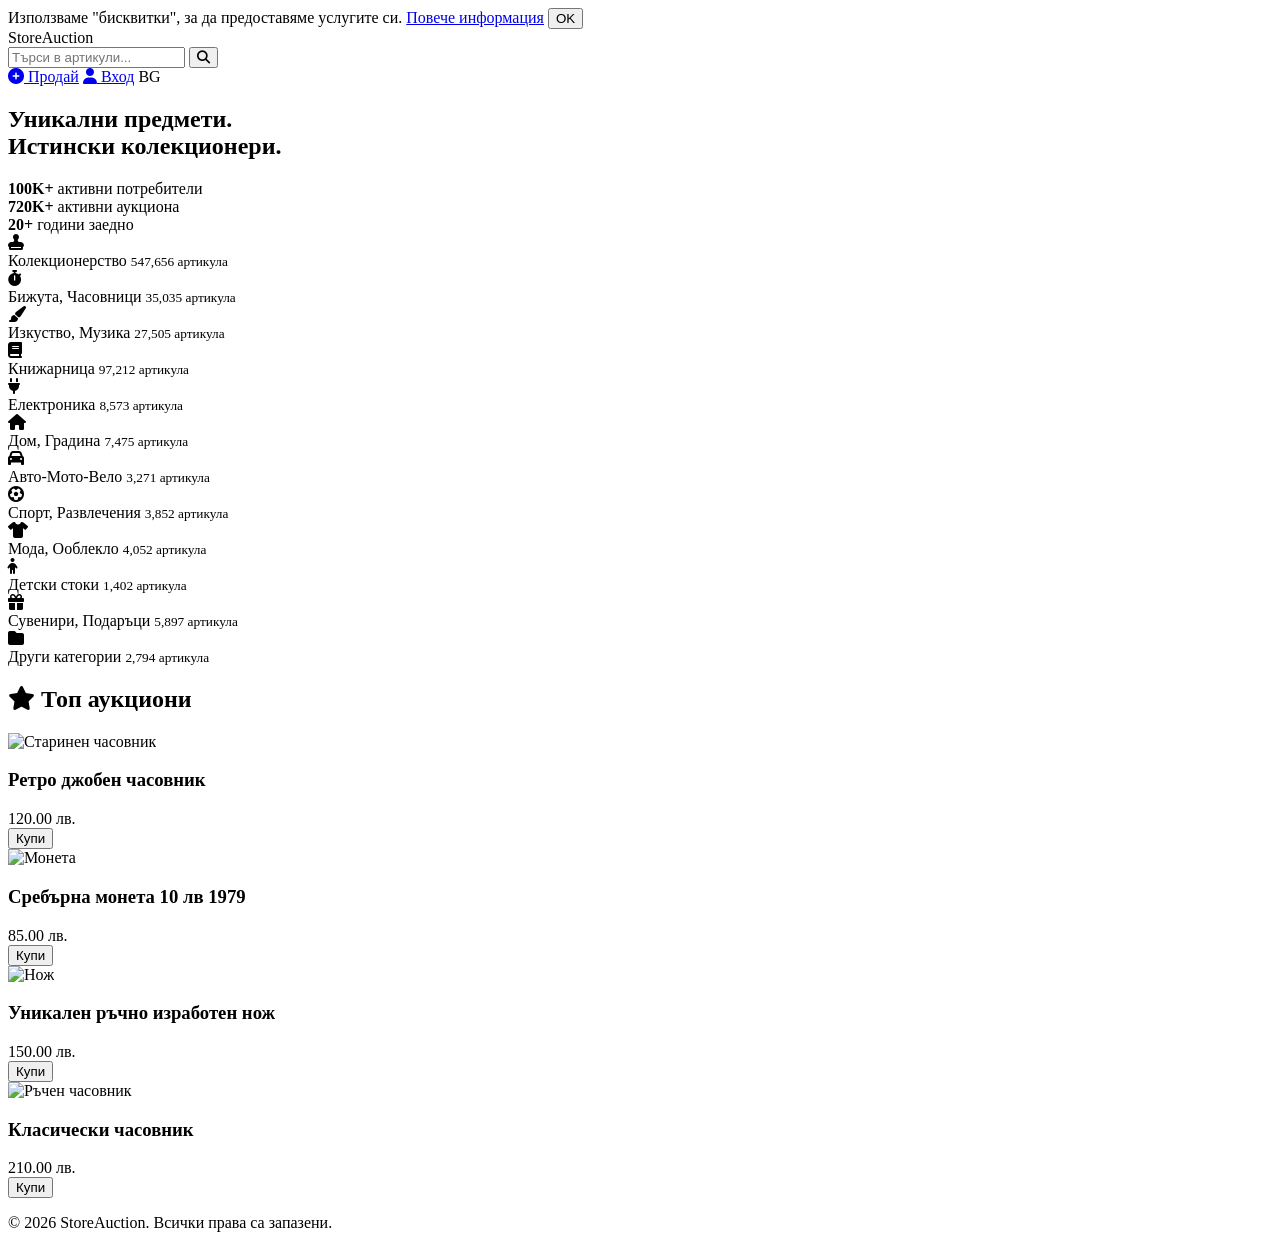
==== index.html @ 9e5f6abd "Add initial index.html for auction store" ====
<!DOCTYPE html>
<html lang="bg">
<head>
  <meta charset="UTF-8">
  <meta name="viewport" content="width=device-width, initial-scale=1.0">
  <title>Магазин / Аукцион</title>
  <link rel="stylesheet" href="style.css">
  <link rel="stylesheet" href="https://cdnjs.cloudflare.com/ajax/libs/font-awesome/6.4.0/css/all.min.css">
</head>
<body>

  <div class="top-banner">
    Използваме "бисквитки", за да предоставяме услугите си. <a href="#">Повече информация</a>
    <button class="btn-cookie">OK</button>
  </div>

  <header class="main-header">
    <div class="header-container">
      <div class="logo">Store<span>Auction</span></div>
      
      <div class="search-bar">
        <input type="text" placeholder="Търси в артикули...">
        <button class="search-btn"><i class="fa-solid fa-magnifying-glass"></i></button>
      </div>

      <div class="header-actions">
        <a href="#" class="btn-sell"><i class="fa-solid fa-circle-plus"></i> Продай</a>
        <a href="#" class="nav-link"><i class="fa-solid fa-user"></i> Вход</a>
        <span class="lang-badge">BG</span>
      </div>
    </div>
  </header>

  <section class="hero-section">
    <div class="hero-content">
      <h1>Уникални предмети.<br>Истински колекционери.</h1>
      <div class="hero-stats">
        <div><strong>100K+</strong> активни потребители</div>
        <div><strong>720K+</strong> активни аукциона</div>
        <div><strong>20+</strong> години заедно</div>
      </div>
    </div>
  </section>

  <section class="categories-section">
    <div class="container">
      <div class="categories-grid">
        <div class="cat-item">
          <div class="cat-icon"><i class="fa-solid fa-stamp"></i></div>
          <span>Колекционерство</span>
          <small>547,656 артикула</small>
        </div>
        <div class="cat-item">
          <div class="cat-icon"><i class="fa-solid fa-stopwatch"></i></div>
          <span>Бижута, Часовници</span>
          <small>35,035 артикула</small>
        </div>
        <div class="cat-item">
          <div class="cat-icon"><i class="fa-solid fa-paint-brush"></i></div>
          <span>Изкуство, Музика</span>
          <small>27,505 артикула</small>
        </div>
        <div class="cat-item">
          <div class="cat-icon"><i class="fa-solid fa-book"></i></div>
          <span>Книжарница</span>
          <small>97,212 артикула</small>
        </div>
        <div class="cat-item">
          <div class="cat-icon"><i class="fa-solid fa-plug"></i></div>
          <span>Електроника</span>
          <small>8,573 артикула</small>
        </div>
        <div class="cat-item">
          <div class="cat-icon"><i class="fa-solid fa-house"></i></div>
          <span>Дом, Градина</span>
          <small>7,475 артикула</small>
        </div>
        <div class="cat-item">
          <div class="cat-icon"><i class="fa-solid fa-car"></i></div>
          <span>Авто-Мото-Вело</span>
          <small>3,271 артикула</small>
        </div>
        <div class="cat-item">
          <div class="cat-icon"><i class="fa-solid fa-futbol"></i></div>
          <span>Спорт, Развлечения</span>
          <small>3,852 артикула</small>
        </div>
        <div class="cat-item">
          <div class="cat-icon"><i class="fa-solid fa-shirt"></i></div>
          <span>Мода, Ооблекло</span>
          <small>4,052 артикула</small>
        </div>
        <div class="cat-item">
          <div class="cat-icon"><i class="fa-solid fa-child"></i></div>
          <span>Детски стоки</span>
          <small>1,402 артикула</small>
        </div>
        <div class="cat-item">
          <div class="cat-icon"><i class="fa-solid fa-gift"></i></div>
          <span>Сувенири, Подаръци</span>
          <small>5,897 артикула</small>
        </div>
        <div class="cat-item">
          <div class="cat-icon"><i class="fa-solid fa-folder"></i></div>
          <span>Други категории</span>
          <small>2,794 артикула</small>
        </div>
      </div>
    </div>
  </section>

  <main class="container">
    <h2 class="section-title"><i class="fa-solid fa-star"></i> Топ аукциони</h2>
    
    <div class="product-grid">
      
      <div class="product-card">
        <div class="img-wrapper">
          <img src="https://images.unsplash.com/photo-1522335789203-aabd1fc54bc9?auto=format&fit=crop&w=400&q=80" alt="Старинен часовник">
        </div>
        <div class="product-info">
          <h3 class="product-title">Ретро джобен часовник</h3>
          <div class="product-price">120.00 лв.</div>
          <button class="btn-add-cart">Купи</button>
        </div>
      </div>

      <div class="product-card">
        <div class="img-wrapper">
          <img src="https://images.unsplash.com/photo-1610375461246-83df859d849d?auto=format&fit=crop&w=400&q=80" alt="Монета">
        </div>
        <div class="product-info">
          <h3 class="product-title">Сребърна монета 10 лв 1979</h3>
          <div class="product-price">85.00 лв.</div>
          <button class="btn-add-cart">Купи</button>
        </div>
      </div>

      <div class="product-card">
        <div class="img-wrapper">
          <img src="https://images.unsplash.com/photo-1589149098258-3e9102cd63d3?auto=format&fit=crop&w=400&q=80" alt="Нож">
        </div>
        <div class="product-info">
          <h3 class="product-title">Уникален ръчно изработен нож</h3>
          <div class="product-price">150.00 лв.</div>
          <button class="btn-add-cart">Купи</button>
        </div>
      </div>

      <div class="product-card">
        <div class="img-wrapper">
          <img src="https://images.unsplash.com/photo-1524805444758-089113d48a6d?auto=format&fit=crop&w=400&q=80" alt="Ръчен часовник">
        </div>
        <div class="product-info">
          <h3 class="product-title">Класически часовник</h3>
          <div class="product-price">210.00 лв.</div>
          <button class="btn-add-cart">Купи</button>
        </div>
      </div>

    </div>
  </main>

  <footer>
    <p>&copy; 2026 StoreAuction. Всички права са запазени.</p>
  </footer>

</body>
</html>
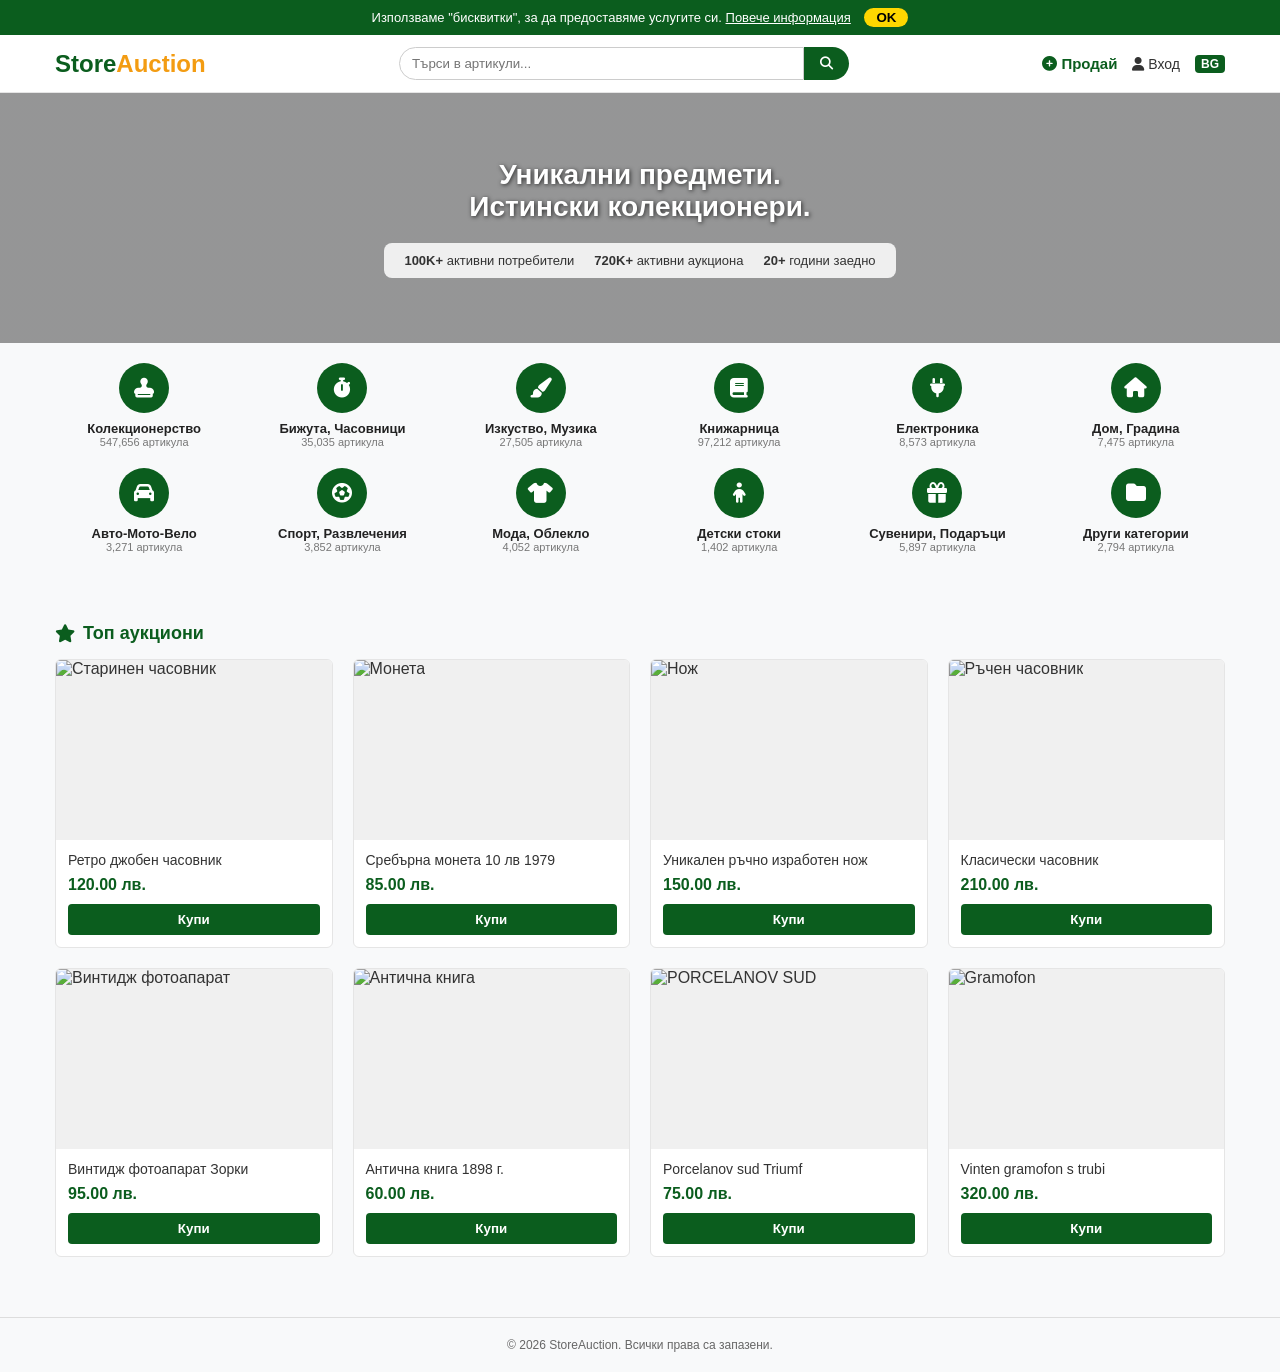
==== commit 9909dec0: "Fix typo in category name 'Ооблекло' to 'Облекло'" ====
--- a/index.html
+++ b/index.html
@@ -1,169 +1,675 @@
 <!DOCTYPE html>
+
+
 <html lang="bg">
+
+
 <head>
+
+
   <meta charset="UTF-8">
+
+
   <meta name="viewport" content="width=device-width, initial-scale=1.0">
+
+
   <title>Магазин / Аукцион</title>
+
+
   <link rel="stylesheet" href="style.css">
+
+
   <link rel="stylesheet" href="https://cdnjs.cloudflare.com/ajax/libs/font-awesome/6.4.0/css/all.min.css">
+
+
 </head>
+
+
 <body>
 
+
+
+
   <div class="top-banner">
+
+
     Използваме "бисквитки", за да предоставяме услугите си. <a href="#">Повече информация</a>
+
+
     <button class="btn-cookie">OK</button>
+
+
   </div>
 
+
+
+
   <header class="main-header">
+
+
     <div class="header-container">
+
+
       <div class="logo">Store<span>Auction</span></div>
+
+
       
+
+
       <div class="search-bar">
+
+
         <input type="text" placeholder="Търси в артикули...">
+
+
         <button class="search-btn"><i class="fa-solid fa-magnifying-glass"></i></button>
-      </div>
+
+
+      </div>
+
+
+
 
       <div class="header-actions">
+
+
         <a href="#" class="btn-sell"><i class="fa-solid fa-circle-plus"></i> Продай</a>
+
+
         <a href="#" class="nav-link"><i class="fa-solid fa-user"></i> Вход</a>
+
+
         <span class="lang-badge">BG</span>
-      </div>
+
+
+      </div>
+
+
     </div>
+
+
   </header>
 
+
+
+
   <section class="hero-section">
+
+
     <div class="hero-content">
+
+
       <h1>Уникални предмети.<br>Истински колекционери.</h1>
+
+
       <div class="hero-stats">
+
+
         <div><strong>100K+</strong> активни потребители</div>
+
+
         <div><strong>720K+</strong> активни аукциона</div>
+
+
         <div><strong>20+</strong> години заедно</div>
-      </div>
+
+
+      </div>
+
+
     </div>
+
+
   </section>
 
+
+
+
   <section class="categories-section">
+
+
     <div class="container">
+
+
       <div class="categories-grid">
-        <div class="cat-item">
+
+
+        <!-- Колекционерството вече е кликваемо и води към product.html -->
+
+
+        <div class="cat-item cat-clickable" id="cat-collectibles" role="link" tabindex="0" title="Виж артикулите от категория Колекционерство">
+
+
           <div class="cat-icon"><i class="fa-solid fa-stamp"></i></div>
+
+
           <span>Колекционерство</span>
+
+
           <small>547,656 артикула</small>
-        </div>
-        <div class="cat-item">
+
+
+        </div>
+
+
+        <div class="cat-item">
+
+
           <div class="cat-icon"><i class="fa-solid fa-stopwatch"></i></div>
+
+
           <span>Бижута, Часовници</span>
+
+
           <small>35,035 артикула</small>
-        </div>
-        <div class="cat-item">
+
+
+        </div>
+
+
+        <div class="cat-item">
+
+
           <div class="cat-icon"><i class="fa-solid fa-paint-brush"></i></div>
+
+
           <span>Изкуство, Музика</span>
+
+
           <small>27,505 артикула</small>
-        </div>
-        <div class="cat-item">
+
+
+        </div>
+
+
+        <div class="cat-item">
+
+
           <div class="cat-icon"><i class="fa-solid fa-book"></i></div>
+
+
           <span>Книжарница</span>
+
+
           <small>97,212 артикула</small>
-        </div>
-        <div class="cat-item">
+
+
+        </div>
+
+
+        <div class="cat-item">
+
+
           <div class="cat-icon"><i class="fa-solid fa-plug"></i></div>
+
+
           <span>Електроника</span>
+
+
           <small>8,573 артикула</small>
-        </div>
-        <div class="cat-item">
+
+
+        </div>
+
+
+        <div class="cat-item">
+
+
           <div class="cat-icon"><i class="fa-solid fa-house"></i></div>
+
+
           <span>Дом, Градина</span>
+
+
           <small>7,475 артикула</small>
-        </div>
-        <div class="cat-item">
+
+
+        </div>
+
+
+        <div class="cat-item">
+
+
           <div class="cat-icon"><i class="fa-solid fa-car"></i></div>
+
+
           <span>Авто-Мото-Вело</span>
+
+
           <small>3,271 артикула</small>
-        </div>
-        <div class="cat-item">
+
+
+        </div>
+
+
+        <div class="cat-item">
+
+
           <div class="cat-icon"><i class="fa-solid fa-futbol"></i></div>
+
+
           <span>Спорт, Развлечения</span>
+
+
           <small>3,852 артикула</small>
-        </div>
-        <div class="cat-item">
+
+
+        </div>
+
+
+        <div class="cat-item">
+
+
           <div class="cat-icon"><i class="fa-solid fa-shirt"></i></div>
-          <span>Мода, Ооблекло</span>
+
+
+          <span>Мода, Облекло</span>
+
+
           <small>4,052 артикула</small>
-        </div>
-        <div class="cat-item">
+
+
+        </div>
+
+
+        <div class="cat-item">
+
+
           <div class="cat-icon"><i class="fa-solid fa-child"></i></div>
+
+
           <span>Детски стоки</span>
+
+
           <small>1,402 артикула</small>
-        </div>
-        <div class="cat-item">
+
+
+        </div>
+
+
+        <div class="cat-item">
+
+
           <div class="cat-icon"><i class="fa-solid fa-gift"></i></div>
+
+
           <span>Сувенири, Подаръци</span>
+
+
           <small>5,897 артикула</small>
-        </div>
-        <div class="cat-item">
+
+
+        </div>
+
+
+        <div class="cat-item">
+
+
           <div class="cat-icon"><i class="fa-solid fa-folder"></i></div>
+
+
           <span>Други категории</span>
+
+
           <small>2,794 артикула</small>
-        </div>
-      </div>
+
+
+        </div>
+
+
+      </div>
+
+
     </div>
+
+
   </section>
 
+
+
+
   <main class="container">
+
+
     <h2 class="section-title"><i class="fa-solid fa-star"></i> Топ аукциони</h2>
+
+
     
+
+
     <div class="product-grid">
+
+
       
-      <div class="product-card">
-        <div class="img-wrapper">
+
+
+      <div class="product-card">
+
+
+        <div class="img-wrapper">
+
+
           <img src="https://images.unsplash.com/photo-1522335789203-aabd1fc54bc9?auto=format&fit=crop&w=400&q=80" alt="Старинен часовник">
-        </div>
-        <div class="product-info">
+
+
+        </div>
+
+
+        <div class="product-info">
+
+
           <h3 class="product-title">Ретро джобен часовник</h3>
+
+
           <div class="product-price">120.00 лв.</div>
-          <button class="btn-add-cart">Купи</button>
-        </div>
-      </div>
-
-      <div class="product-card">
-        <div class="img-wrapper">
+
+
+          <button class="btn-add-cart">Купи</button>
+
+
+        </div>
+
+
+      </div>
+
+
+
+
+      <div class="product-card">
+
+
+        <div class="img-wrapper">
+
+
           <img src="https://images.unsplash.com/photo-1610375461246-83df859d849d?auto=format&fit=crop&w=400&q=80" alt="Монета">
-        </div>
-        <div class="product-info">
+
+
+        </div>
+
+
+        <div class="product-info">
+
+
           <h3 class="product-title">Сребърна монета 10 лв 1979</h3>
+
+
           <div class="product-price">85.00 лв.</div>
-          <button class="btn-add-cart">Купи</button>
-        </div>
-      </div>
-
-      <div class="product-card">
-        <div class="img-wrapper">
+
+
+          <button class="btn-add-cart">Купи</button>
+
+
+        </div>
+
+
+      </div>
+
+
+
+
+      <div class="product-card">
+
+
+        <div class="img-wrapper">
+
+
           <img src="https://images.unsplash.com/photo-1589149098258-3e9102cd63d3?auto=format&fit=crop&w=400&q=80" alt="Нож">
-        </div>
-        <div class="product-info">
+
+
+        </div>
+
+
+        <div class="product-info">
+
+
           <h3 class="product-title">Уникален ръчно изработен нож</h3>
+
+
           <div class="product-price">150.00 лв.</div>
-          <button class="btn-add-cart">Купи</button>
-        </div>
-      </div>
-
-      <div class="product-card">
-        <div class="img-wrapper">
+
+
+          <button class="btn-add-cart">Купи</button>
+
+
+        </div>
+
+
+      </div>
+
+
+
+
+      <div class="product-card">
+
+
+        <div class="img-wrapper">
+
+
           <img src="https://images.unsplash.com/photo-1524805444758-089113d48a6d?auto=format&fit=crop&w=400&q=80" alt="Ръчен часовник">
-        </div>
-        <div class="product-info">
+
+
+        </div>
+
+
+        <div class="product-info">
+
+
           <h3 class="product-title">Класически часовник</h3>
+
+
           <div class="product-price">210.00 лв.</div>
-          <button class="btn-add-cart">Купи</button>
-        </div>
-      </div>
+
+
+          <button class="btn-add-cart">Купи</button>
+
+
+        </div>
+
+
+      </div>
+
+
+
+
+      <!-- ===== НОВИ 4 КАРТИ ===== -->
+
+
+      <div class="product-card">
+
+
+        <div class="img-wrapper">
+
+
+          <img src="https://images.unsplash.com/photo-1542280756-74b2f55e73ab?auto=format&fit=crop&w=400&q=80" alt="Винтидж фотоапарат">
+
+
+        </div>
+
+
+        <div class="product-info">
+
+
+          <h3 class="product-title">Винтидж фотоапарат Зорки</h3>
+
+
+          <div class="product-price">95.00 лв.</div>
+
+
+          <button class="btn-add-cart">Купи</button>
+
+
+        </div>
+
+
+      </div>
+
+
+
+
+      <div class="product-card">
+
+
+        <div class="img-wrapper">
+
+
+          <img src="https://images.unsplash.com/photo-1544816155-12df9643f363?auto=format&fit=crop&w=400&q=80" alt="Антична книга">
+
+
+        </div>
+
+
+        <div class="product-info">
+
+
+          <h3 class="product-title">Антична книга 1898 г.</h3>
+
+
+          <div class="product-price">60.00 лв.</div>
+
+
+          <button class="btn-add-cart">Купи</button>
+
+
+        </div>
+
+
+      </div>
+
+
+
+
+      <div class="product-card">
+
+
+        <div class="img-wrapper">
+
+
+          <img src="https://images.unsplash.com/photo-1578321272176-b7bbc0679853?auto=format&fit=crop&w=400&q=80" alt=" PORCELANOV SUD">
+
+
+        </div>
+
+
+        <div class="product-info">
+
+
+          <h3 class="product-title">Porcelanov sud Triumf</h3>
+
+
+          <div class="product-price">75.00 лв.</div>
+
+
+          <button class="btn-add-cart">Купи</button>
+
+
+        </div>
+
+
+      </div>
+
+
+
+
+      <div class="product-card">
+
+
+        <div class="img-wrapper">
+
+
+          <img src="https://images.unsplash.com/photo-1509248699710-30d577d4bb9a?auto=format&fit=crop&w=400&q=80" alt="Gramofon">
+
+
+        </div>
+
+
+        <div class="product-info">
+
+
+          <h3 class="product-title">Vinten gramofon s trubi</h3>
+
+
+          <div class="product-price">320.00 лв.</div>
+
+
+          <button class="btn-add-cart">Купи</button>
+
+
+        </div>
+
+
+      </div>
+
+
+
 
     </div>
+
+
   </main>
 
+
+
+
   <footer>
+
+
     <p>&copy; 2026 StoreAuction. Всички права са запазени.</p>
+
+
   </footer>
 
+
+
+
+  <script>
+
+
+    // Пренасочване от иконата "Колекционерство" към product.html
+
+
+    const collectiblesIcon = document.getElementById('cat-collectibles');
+
+
+    if (collectiblesIcon) {
+
+
+      collectiblesIcon.addEventListener('click', () => {
+
+
+        window.location.href = 'product.html?cat=collectibles';
+
+
+      });
+
+
+      // Достъпност: Enter/Space също работят
+
+
+      collectiblesIcon.addEventListener('keydown', (e) => {
+
+
+        if (e.key === 'Enter' || e.key === ' ') {
+
+
+          e.preventDefault();
+
+
+          window.location.href = 'product.html?cat=collectibles';
+
+
+        }
+
+
+      });
+
+
+    }
+
+
+  </script>
+
+
 </body>
+
+
 </html>
--- a/style.css
+++ b/style.css
@@ -0,0 +1,278 @@
+* {
+  box-sizing: border-box;
+  margin: 0;
+  padding: 0;
+}
+
+body {
+  font-family: Arial, Helvetica, sans-serif;
+  background-color: #f8f9fa;
+  color: #333;
+}
+
+/* Известие за бисквитки */
+.top-banner {
+  background-color: #0b5d1e;
+  color: #fff;
+  text-align: center;
+  padding: 8px;
+  font-size: 13px;
+}
+
+.top-banner a {
+  color: #fff;
+  text-decoration: underline;
+}
+
+.btn-cookie {
+  background-color: #ffd700;
+  border: none;
+  padding: 2px 12px;
+  border-radius: 12px;
+  font-weight: bold;
+  margin-left: 10px;
+  cursor: pointer;
+}
+
+/* Навигация */
+.main-header {
+  background-color: #fff;
+  border-bottom: 1px solid #e5e5e5;
+  padding: 12px 0;
+}
+
+.header-container {
+  max-width: 1200px;
+  margin: 0 auto;
+  padding: 0 15px;
+  display: flex;
+  align-items: center;
+  justify-content: space-between;
+}
+
+.logo {
+  font-size: 24px;
+  font-weight: bold;
+  color: #0b5d1e;
+}
+
+.logo span {
+  color: #f39c12;
+}
+
+.search-bar {
+  display: flex;
+  flex: 0 1 450px;
+}
+
+.search-bar input {
+  width: 100%;
+  padding: 8px 12px;
+  border: 1px solid #ccc;
+  border-radius: 20px 0 0 20px;
+  outline: none;
+}
+
+.search-btn {
+  background-color: #0b5d1e;
+  color: #fff;
+  border: none;
+  padding: 8px 16px;
+  border-radius: 0 20px 20px 0;
+  cursor: pointer;
+}
+
+.header-actions {
+  display: flex;
+  align-items: center;
+  gap: 15px;
+}
+
+.btn-sell {
+  color: #0b5d1e;
+  font-weight: bold;
+  text-decoration: none;
+  font-size: 15px;
+}
+
+.nav-link {
+  color: #333;
+  text-decoration: none;
+  font-size: 14px;
+}
+
+.lang-badge {
+  background-color: #0b5d1e;
+  color: #fff;
+  padding: 2px 6px;
+  border-radius: 4px;
+  font-size: 12px;
+  font-weight: bold;
+}
+
+/* Hero секция с фоново изображение на часовник */
+.hero-section {
+  background: linear-gradient(rgba(0,0,0,0.4), rgba(0,0,0,0.4)), 
+              url('https://images.unsplash.com/photo-1509042239860-f550ce710b93?auto=format&fit=crop&w=1600&q=80') center/cover no-repeat;
+  height: 250px;
+  display: flex;
+  align-items: center;
+  justify-content: center;
+  color: #fff;
+  text-align: center;
+}
+
+.hero-content h1 {
+  font-size: 28px;
+  margin-bottom: 20px;
+  text-shadow: 1px 1px 4px rgba(0,0,0,0.7);
+}
+
+.hero-stats {
+  display: flex;
+  gap: 20px;
+  background-color: rgba(255, 255, 255, 0.85);
+  padding: 10px 20px;
+  border-radius: 8px;
+  color: #333;
+  font-size: 13px;
+}
+
+/* Иконки за Категории */
+.container {
+  max-width: 1200px;
+  margin: 0 auto;
+  padding: 20px 15px;
+}
+
+.categories-grid {
+  display: grid;
+  grid-template-columns: repeat(auto-fill, minmax(160px, 1fr));
+  gap: 20px;
+  margin-bottom: 30px;
+  text-align: center;
+}
+
+.cat-item {
+  display: flex;
+  flex-direction: column;
+  align-items: center;
+  cursor: pointer;
+}
+
+.cat-icon {
+  width: 50px;
+  height: 50px;
+  background-color: #0b5d1e;
+  color: #fff;
+  border-radius: 50%;
+  display: flex;
+  align-items: center;
+  justify-content: center;
+  font-size: 20px;
+  margin-bottom: 8px;
+  transition: transform 0.2s;
+}
+
+.cat-item:hover .cat-icon {
+  transform: scale(1.1);
+}
+
+.cat-item span {
+  font-size: 13px;
+  font-weight: bold;
+  color: #222;
+}
+
+.cat-item small {
+  font-size: 11px;
+  color: #777;
+}
+
+/* Наслов за секция */
+.section-title {
+  font-size: 18px;
+  color: #0b5d1e;
+  margin-bottom: 15px;
+  display: flex;
+  align-items: center;
+  gap: 8px;
+}
+
+/* Решетка за Продукти */
+.product-grid {
+  display: grid;
+  grid-template-columns: repeat(auto-fill, minmax(230px, 1fr));
+  gap: 20px;
+}
+
+.product-card {
+  background-color: #fff;
+  border: 1px solid #e5e5e5;
+  border-radius: 6px;
+  overflow: hidden;
+  display: flex;
+  flex-direction: column;
+  transition: box-shadow 0.2s;
+}
+
+.product-card:hover {
+  box-shadow: 0 4px 12px rgba(0,0,0,0.1);
+}
+
+.img-wrapper {
+  width: 100%;
+  height: 180px;
+  background-color: #f0f0f0;
+}
+
+.img-wrapper img {
+  width: 100%;
+  height: 100%;
+  object-fit: cover;
+}
+
+.product-info {
+  padding: 12px;
+  display: flex;
+  flex-direction: column;
+  flex-grow: 1;
+}
+
+.product-title {
+  font-size: 14px;
+  font-weight: normal;
+  margin-bottom: 8px;
+  color: #333;
+}
+
+.product-price {
+  font-size: 16px;
+  font-weight: bold;
+  color: #0b5d1e;
+  margin-top: auto;
+  margin-bottom: 10px;
+}
+
+.btn-add-cart {
+  background-color: #0b5d1e;
+  color: white;
+  border: none;
+  padding: 8px;
+  border-radius: 4px;
+  cursor: pointer;
+  font-weight: bold;
+}
+
+.btn-add-cart:hover {
+  background-color: #084416;
+}
+
+footer {
+  text-align: center;
+  padding: 20px;
+  font-size: 12px;
+  color: #666;
+  border-top: 1px solid #ddd;
+  margin-top: 40px;
+}
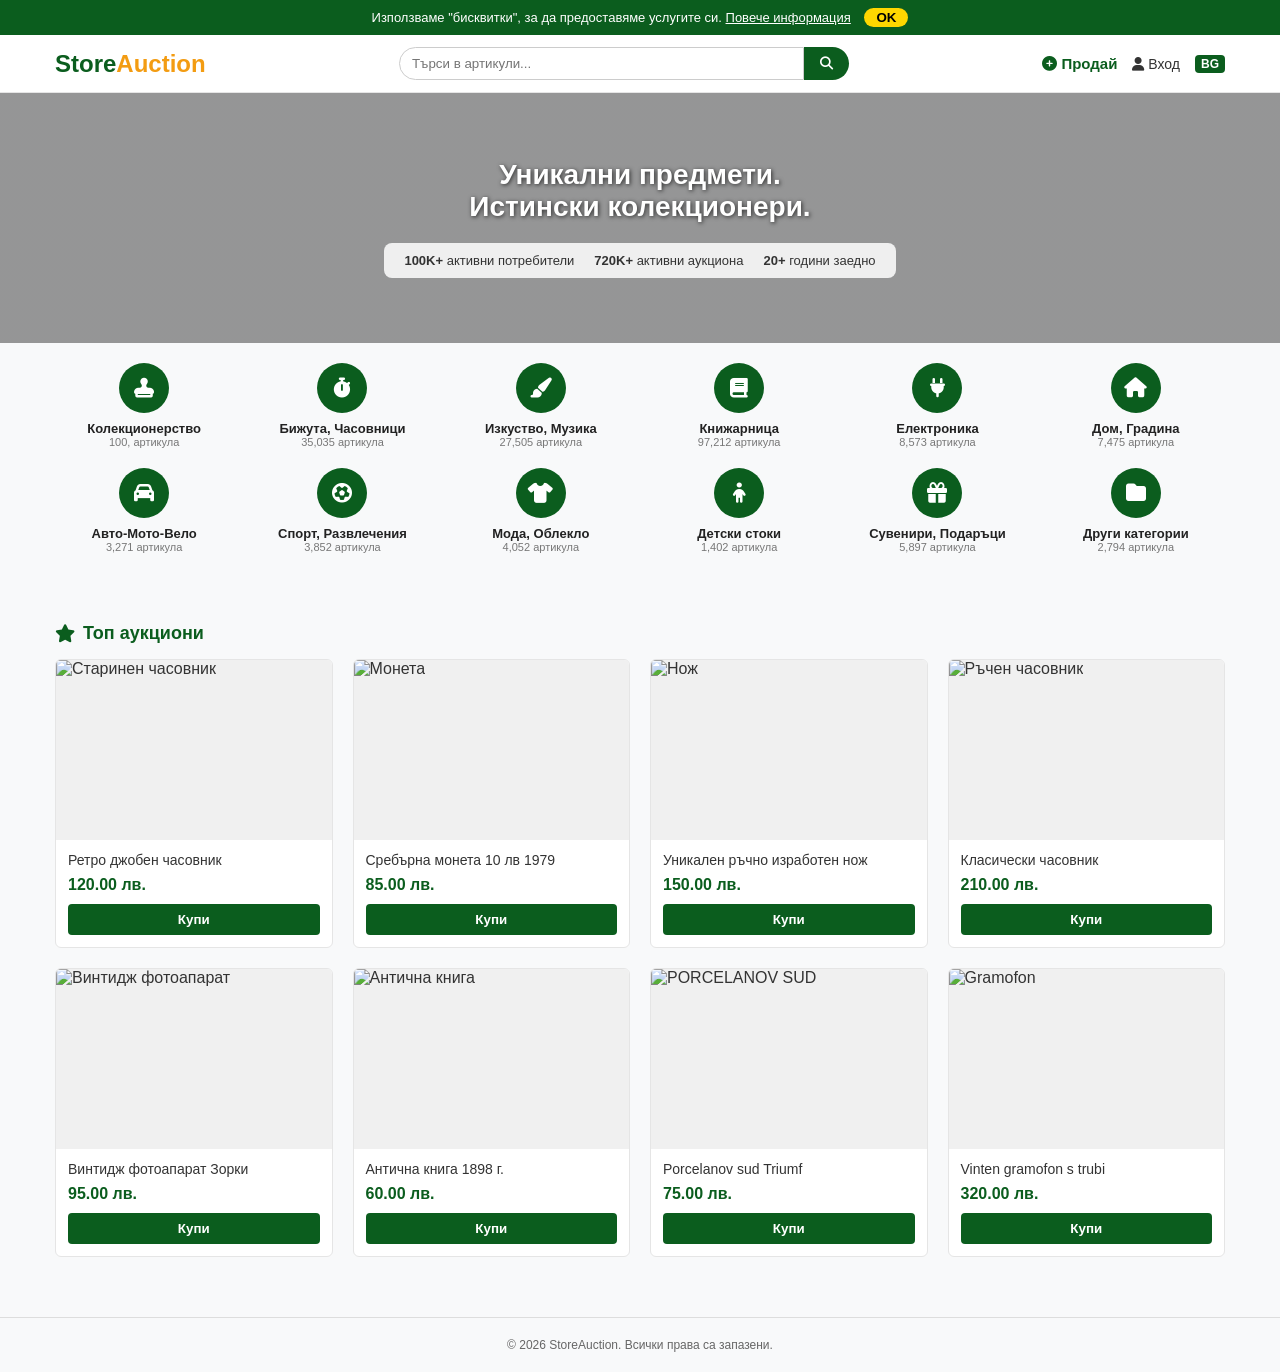
==== commit 1974c7d8: "Update index.html" ====
--- a/index.html
+++ b/index.html
@@ -146,7 +146,7 @@
           <span>Колекционерство</span>
 
 
-          <small>547,656 артикула</small>
+          <small>100, артикула</small>
 
 
         </div>
